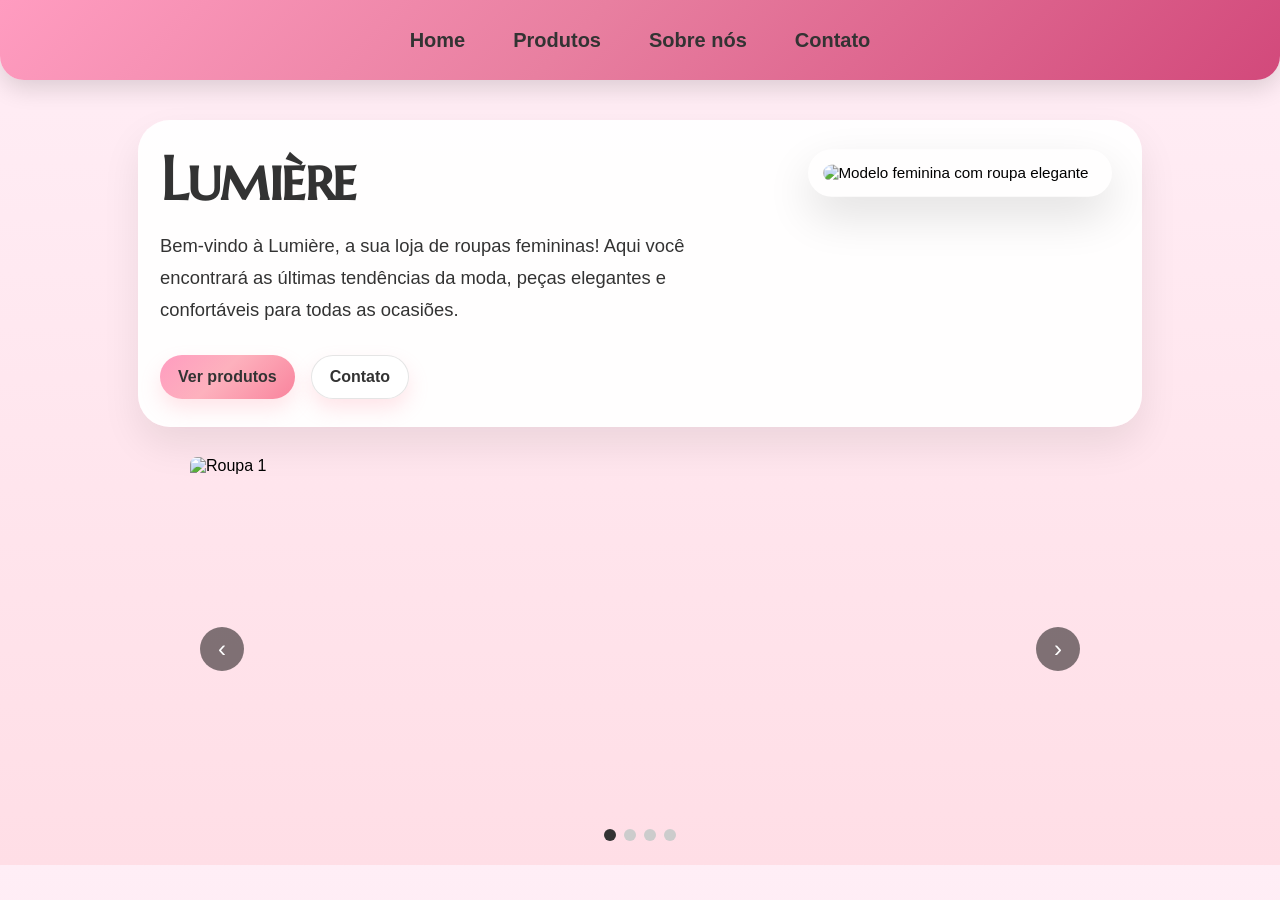
==== atividade-main/Trabalho 5,0 AV2/index.html @ 34f3f5bb "Add files via upload" ====
<!DOCTYPE html>
<html lang="en">
<head>
    <meta charset="UTF-8">
    <meta name="viewport" content="width=device-width, initial-scale=1.0"> <link rel="stylesheet" href="style.css">
    <title>Loja de roupas femininas, Lumière</title>
</head>
<body>
<nav>
        <ul>
            <li><a href="index.html">Home</a></li>
            <li><a href="produtos.html">Produtos</a></li>
            <li><a href="sobrenos.html">Sobre nós</a></li>
            <li><a href="contato.html">Contato</a></li>
        </ul>
    </nav>

<main class="layout hero">
        <div class="left">
            <h1>Lumière</h1>
            <p class="paragrafo">Bem-vindo à Lumière, a sua loja de roupas femininas! Aqui você encontrará as últimas tendências da moda, peças elegantes e confortáveis para todas as ocasiões.</p>
            <div class="hero-buttons">
              <a href="produtos.html" class="btn">Ver produtos</a>
              <a href="contato.html" class="btn secondary">Contato</a>
            </div>
        </div>
        <aside class="right">
                <img class="lua" src="https://images.pexels.com/photos/19327673/pexels-photo-19327673.jpeg" alt="Modelo feminina com roupa elegante">
        </aside>
    </main>

<section class="carousel" aria-label="Carrossel de roupas">

    <input type="radio" name="slides" id="s1" checked>
    <input type="radio" name="slides" id="s2">
    <input type="radio" name="slides" id="s3">
    <input type="radio" name="slides" id="s4">

    <div class="carousel-viewport">
        <div class="slides">
            <div class="slide"><img src="https://images.pexels.com/photos/36772528/pexels-photo-36772528.jpeg" alt="Roupa 1"></div>
            <div class="slide"><img src="https://images.pexels.com/photos/32498751/pexels-photo-32498751.jpeg" alt="Roupa 2"></div>
            <div class="slide"><img src="https://images.unsplash.com/photo-1489987707025-afc232f7ea0f?w=900&q=80&auto=format&fit=crop" alt="Roupa 3"></div>
            <div class="slide"><img src="https://images.pexels.com/photos/4062841/pexels-photo-4062841.jpeg" alt="Roupa 4"></div>
        </div>
    </div>

    <label class="nav prev prev-1" for="s4" aria-hidden="true" aria-label="Anterior">‹</label>
    <label class="nav next next-1" for="s2" aria-hidden="true" aria-label="Próximo">›</label>

    <label class="nav prev prev-2" for="s1" aria-hidden="true" aria-label="Anterior">‹</label>
    <label class="nav next next-2" for="s3" aria-hidden="true" aria-label="Próximo">›</label>

    <label class="nav prev prev-3" for="s2" aria-hidden="true" aria-label="Anterior">‹</label>
    <label class="nav next next-3" for="s4" aria-hidden="true" aria-label="Próximo">›</label>

    <label class="nav prev prev-4" for="s3" aria-hidden="true" aria-label="Anterior">‹</label>
    <label class="nav next next-4" for="s1" aria-hidden="true" aria-label="Próximo">›</label>

    <div class="dots" role="tablist">
        <label for="s1" class="dot" aria-label="Slide 1"></label>
        <label for="s2" class="dot" aria-label="Slide 2"></label>
        <label for="s3" class="dot" aria-label="Slide 3"></label>
        <label for="s4" class="dot" aria-label="Slide 4"></label>
    </div>
</section>


</body>
</html>
---- atividade-main/Trabalho 5,0 AV2/style.css ----
@import url('https://fonts.googleapis.com/css2?family=Marcellus+SC&display=swap');

:root{
    --background-color: rgb(255, 223, 229);
    --primary-color: #333333;
    --secondary-color: rgb(255, 197, 241);
}


p{
    color: var(--primary-color);
    font-size: 1.4em;
    line-height: 1.6;
    margin: 0 0 16px 0;
    text-align: left;
}

.paragrafo{
  margin-top: 15px;
}

.layout {
    display: flex;
    gap: 32px;
    align-items: flex-start;
    max-width: 960px;
    margin: 40px auto 30px;
    padding: 28px 22px;
    background: rgba(255, 255, 255, 0.96);
    border-radius: 32px;
    box-shadow: 0 18px 38px rgba(0, 0, 0, 0.08);
}

.hero {
    align-items: flex-start;
    min-height: auto;
}

.hero .left {
    flex: 1;
}

.hero .left h1 {
    margin: 0 0 18px 0;
    font-size: clamp(2.8rem, 5vw, 3.8rem);
    line-height: 1.02;
    letter-spacing: -0.04em;
}

.hero .left p {
    margin: 0;
    margin-top: 20px;
    color: var(--primary-color);
    max-width: 620px;
    line-height: 1.75;
    font-size: 1.15rem;
}

.hero-buttons {
    display: flex;
    flex-wrap: wrap;
    gap: 16px;
    margin-top: 28px;
}

.hero .right {
    justify-content: flex-end;
}

.hero .lua {
    width: 100%;
    max-width: 420px;
    border-radius: 28px;
    box-shadow: 0 20px 48px rgba(0,0,0,0.12);
}

.left { flex: 1; }
.left h1 { margin: 0 0 8px 0; font-family: 'Marcellus SC', serif; font-size: 2.2rem; color: var(--primary-color); }
.left p { margin: 0; margin-top: 30px; color: var(--primary-color); max-width: 680px; line-height: 1.6; }

.right { width: 320px; display: flex; justify-content: flex-end; align-items: flex-start; }



body{
    font-family: Arial, sans-serif;
    margin: 0;
    padding-top: 80px;
    background: linear-gradient(180deg, #ffeef6 0%, #ffdee6 100%);
}

a{
    text-decoration: none;
    color: var(--primary-color);
}

nav{
    background: linear-gradient(135deg, #ff9cc0 0%, #e87fa0 45%, #d2497b 100%);
    display: flex;
    justify-content: center;
    height: 80px;
    align-items: center;
    top: 0;
    left: 0;
    right: 0;
    position: fixed;
    z-index: 1000;
    box-shadow: 0 8px 24px rgba(0,0,0,0.14);
    border-radius: 0 0 24px 24px;
    padding: 0 32px;
}

nav a:hover{
    color: #fff;
}

nav ul{
    display: flex;
    flex-direction: row;
    justify-content: center;
    align-items: center;
    gap: 24px;
    width: min(1100px, 100%);
    list-style: none;
    margin: 0 auto;
    padding: 0;
}

nav a{
    padding: 0 18px;
    color: rgba(255,255,255,0.95);
    display: flex;
    align-items: center;
    height: 100%;
    font-weight: 700;
    font-size: 1rem;
    transition: background 0.2s ease, color 0.2s ease, transform 0.2s ease;
    border-radius: 999px;
}

nav a:hover{
    background: rgba(255,255,255,0.16);
    color: #fff;
    transform: translateY(-1px);
}




h1{
    text-align: left;
    flex: 1 1 0;
    color: var(--primary-color);
    margin: 0 0 8px 0;
    font-family: 'Marcellus SC', serif;
    color: #333333;
    display: block;
    height: auto;
    font-size: 2em;
}

nav a{
    padding: 0 12px;
    color: var(--primary-color);
    display: flex;
    align-items: center;
    height: 100%;
    font-weight: 600px;
    font-size: 20px;
}


.lua {
    display: block;
    margin: 0;
    max-width: 100%;
    height: auto;
    transform: scale(0.95);
    animation: float 5s ease-in-out infinite;
        width: 250px;
    padding: 16px;
    border-radius: 12px;
  
    margin: 0;
}

@keyframes float {
    0% {
        transform: translateY(0);
    }
    50% {
        transform: translateY(-10px);
    }
    100% {
        transform: translateY(0);
    }
}

html, body {
    overflow-x: hidden;
}

@media (max-width: 800px) {
    .layout { flex-direction: column; align-items: center; text-align: center; }
    .right { width: 100%; justify-content: center; margin-top: 24px; }
    .hero .lua { max-width: 330px; }
    .hero .left h1 { font-size: 2.8rem; }
    .hero .left p { max-width: 100%; }
}



.carousel {
  position: relative;
  max-width: 900px;
  margin: 1.5rem auto;
  overflow: hidden;
  border: rgb(237, 129, 147);
  border-radius: 5px;
  border-color: purple
}

.carousel input[type="radio"] { display: none; }

.carousel-viewport {
  overflow: hidden;
  height: clamp(220px, 40vh, 480px);
  border-radius: 7px;
  transition: transform 0.35s ease;
}

.carousel-viewport:hover {
  transform: translateY(-4px);
}

.slides {
  display: flex;
  width: 400%;
}


.slide {
  width: 25%;
  flex-shrink: 0;  height: 100%;}

.slide img {
  display: block;
  width: 100%;
  height: auto;
  object-fit: cover;
  height: 100%;
}


#s1:checked ~ .carousel-viewport .slides { transform: translateX(0%); }
#s2:checked ~ .carousel-viewport .slides { transform: translateX(-25%); }
#s3:checked ~ .carousel-viewport .slides { transform: translateX(-50%); }
#s4:checked ~ .carousel-viewport .slides { transform: translateX(-75%); }


.nav {
  position: absolute;
  top: 50%;
  transform: translateY(-50%);
  background: rgba(0,0,0,0.5);
  color: #fff;
  width: 44px;
  height: 44px;
  line-height: 44px;
  text-align: center;
  border-radius: 50%;
  cursor: pointer;
  user-select: none;
  font-size: 24px;
  display: none; 
}

.prev { left: 10px; }
.next { right: 10px; }

#s1:checked ~ .prev-1,
#s1:checked ~ .next-1,
#s2:checked ~ .prev-2,
#s2:checked ~ .next-2,
#s3:checked ~ .prev-3,
#s3:checked ~ .next-3,
#s4:checked ~ .prev-4,
#s4:checked ~ .next-4 {
  display: block;
}


.dots {
  display: flex;
  justify-content: center;
  gap: 8px;
  margin-top: 12px;
}

.dot {
  width: 12px;
  height: 12px;
  border-radius: 50%;
  background: #ccc;
  display: inline-block;
  cursor: pointer;
}


#s1:checked ~ .dots label[for="s1"],
#s2:checked ~ .dots label[for="s2"],
#s3:checked ~ .dots label[for="s3"],
#s4:checked ~ .dots label[for="s4"] {
  background: #333;
}


@media (max-width: 700px) {
  .nav { width:36px; height:36px; line-height:36px; font-size:20px; }
}

.left h1 {
    font-size: 8rem; 
    line-height: 1.1;
}

    main { max-width:1100px; margin: 100px auto 48px; padding: 0 16px; }
    .products { display: grid; gap: 18px; grid-template-columns: repeat(auto-fit, minmax(220px, 1fr)); }
    .product-card { background: #fff; border-radius: 12px; padding: 12px; box-shadow: 0 6px 18px rgba(0,0,0,0.06); display:flex; flex-direction:column; }
    .product-img { width:100%; height:260px; object-fit:cover; border-radius:8px; display:block; }
    .product-info { padding: 10px 6px 0; flex:1 0 auto; display:flex; flex-direction:column; gap:8px; }
    .product-title { margin:0; font-size:1.1rem; color:var(--primary-color); }
    .product-price { margin:0; font-weight:700; color:#c23a6a; }
    .product-actions { margin-top:auto; display:flex; gap:8px; }
    


    .btn { background: rgb(255, 135, 153); color:var(--primary-color); border:none; padding:10px 12px; border-radius:8px; cursor:pointer; font-weight:600; }
    .btn.secondary { background:transparent; border:1px solid rgba(0,0,0,0.08); }
    @media (max-width:700px){ .product-img { height:200px; } main{ margin-top:50px; } }


main {
  max-width: 1100px;
  margin: 50px auto 48px;
  padding: 0 16px;
}





.products {
  display: grid;
  gap: 18px;
  grid-template-columns: repeat(auto-fit, minmax(220px, 1fr));
}

.product-card {
  background: #fff;
  border-radius: 12px;
  padding: 12px;
  box-shadow: 0 6px 18px rgba(0,0,0,0.06);
  display: flex;
  flex-direction: column;
  overflow: hidden;
  transition: transform 0.25s ease, box-shadow 0.25s ease;
}

.product-card:hover {
  transform: translateY(-5px) scale(1.02);
  box-shadow: 0 16px 30px rgba(0,0,0,0.12);
}

.product-img {
  width: 100%;
  height: 260px;
  object-fit: cover;
  border-radius: 8px;
  display: block;
}

.product-info {
  padding: 10px 6px 0;
  flex: 1 0 auto;
  display: flex;
  flex-direction: column;
  gap: 8px;
}

.product-title {
  margin: 0;
  font-size: 1.1rem;
  color: var(--primary-color);
  font-weight: 600;
}

.product-price {
  margin: 0;
  color: #c23a6a;
  font-weight: 700;
}

.product-actions {
  margin-top: auto;
  display: flex;
  gap: 8px;
}

.btn {
  background: linear-gradient(135deg, #ff9cc0 0%, #fdb1bd 45%, #f9849d 100%);
  color: #333;
  border: none;
  padding: 12px 18px;
  border-radius: 999px;
  cursor: pointer;
  font-weight: 700;
  text-decoration: none;
  display: inline-flex;
  align-items: center;
  justify-content: center;
  transition: transform 0.2s ease, box-shadow 0.2s ease, background 0.2s ease;
  box-shadow: 0 10px 20px rgba(255, 151, 168, 0.24);
}

.btn:hover {
  background: linear-gradient(135deg, #fcb4c5 0%, #f47a8b 100%);
  color: #fff;
  transform: translateY(-2px);
  box-shadow: 0 14px 26px rgba(249, 124, 145, 0.28);
}

.btn.secondary {
  background: rgba(255, 255, 255, 0.9);
  color: #333;
  border: 1px solid rgba(0, 0, 0, 0.1);
}

.btn.secondary:hover {
  background: rgba(255, 255, 255, 1);
  border-color: rgba(0, 0, 0, 0.14);
  transform: translateY(-2px);
  box-shadow: 0 10px 18px rgba(0, 0, 0, 0.08);
}

.btn.voltar {
  align-self: flex-start;
  height: 40px;
}

.page-header {
  display: flex;
  align-items: center;
  justify-content: space-between;
  margin-bottom: 18px;
}

.page-header h1 {
  font-size: 3rem;
  line-height: 1.05;
}

.page-subtitle {
  margin: 6px 0 0;
  color: var(--primary-color);
  font-size: 1.15rem;
  line-height: 1.6;
}

.product-desc {
  margin: 0;
  color: #666;
  font-size: 1rem;
  line-height: 1.75;
}


.page-main {
  max-width: 1100px;
  margin: 100px auto 48px;
  padding: 0 16px;
}

.card-main {
  max-width: 1100px;
  margin: 0 auto 48px;
  padding: 0 16px;
}

.section-header {
  margin-bottom: 18px;
}

.section-grid {
  display: grid;
  gap: 20px;
}

.section-title {
  margin-top: 0;
}

.section-description {
  margin: 0;
  color: var(--primary-color);
}

.contact-cards {
  display: grid;
  gap: 18px;
  grid-template-columns: repeat(auto-fit, minmax(220px, 1fr));
  margin-bottom: 32px;
}

.contact-card {
  background: #fff;
  border-radius: 20px;
  padding: 20px;
  box-shadow: 0 16px 40px rgba(0, 0, 0, 0.05);
  border: 1px solid rgba(0, 0, 0, 0.04);
}

.contact-card h3 {
  margin: 0 0 12px;
  font-size: 1.05rem;
  color: #333;
}

.contact-card p {
  margin: 0;
  color: #666;
  line-height: 1.7;
}

.form-card {
  background: rgba(255, 255, 255, 0.96);
  border-radius: 24px;
  padding: 32px;
  box-shadow: 0 20px 50px rgba(0,0,0,0.08);
  border: 1px solid rgba(255,255,255,0.75);
}

.form-grid {
  display: grid;
  gap: 18px;
}

.form-grid label {
  font-weight: 600;
  color: #333;
}

.form-input {
  padding: 14px 16px;
  border-radius: 14px;
  border: 1px solid #ddd;
  background: #fff;
  width: 100%;
  transition: border-color 0.2s ease, box-shadow 0.2s ease;
}

.form-input:focus {
  outline: none;
  border-color: #f77d95;
  box-shadow: 0 0 0 4px rgba(255, 153, 176, 0.16);
}

.form-input--textarea {
  resize: vertical;
  min-height: 170px;
}

.form-actions {
  display: flex;
  flex-wrap: wrap;
  gap: 12px;
  justify-content: flex-start;
  margin-top: 12px;
}

.contact-info {
  margin-top: 32px;
  color: var(--primary-color);
  font-size: 0.95rem;
  background: #fff;
  border-radius: 18px;
  padding: 22px;
  border: 1px solid rgba(0,0,0,0.05);
  box-shadow: 0 14px 36px rgba(0,0,0,0.06);
}

.contact-info p {
  margin: 0;
}

.contact-info p + p {
  margin-top: 6px;
}

@media (max-width: 700px) {
  .product-img { height: 200px; }
  main { margin-top: 90px; }
}

.btn-voltar {
  background: pink;
}

.card {
  background-color: #fff;
  border-radius: 20px;
  box-shadow: 0 16px 35px rgba(0, 0, 0, 0.12);
  max-width: 1100px;
  margin: 100px auto 48px;
  padding: 32px;
  overflow: hidden;
}

.card h1,
.card h2,
.card p {
  color: var(--primary-color);
}

.card h1{
  margin-top: 0;
}

.card a{
  margin-top: 25px;
}
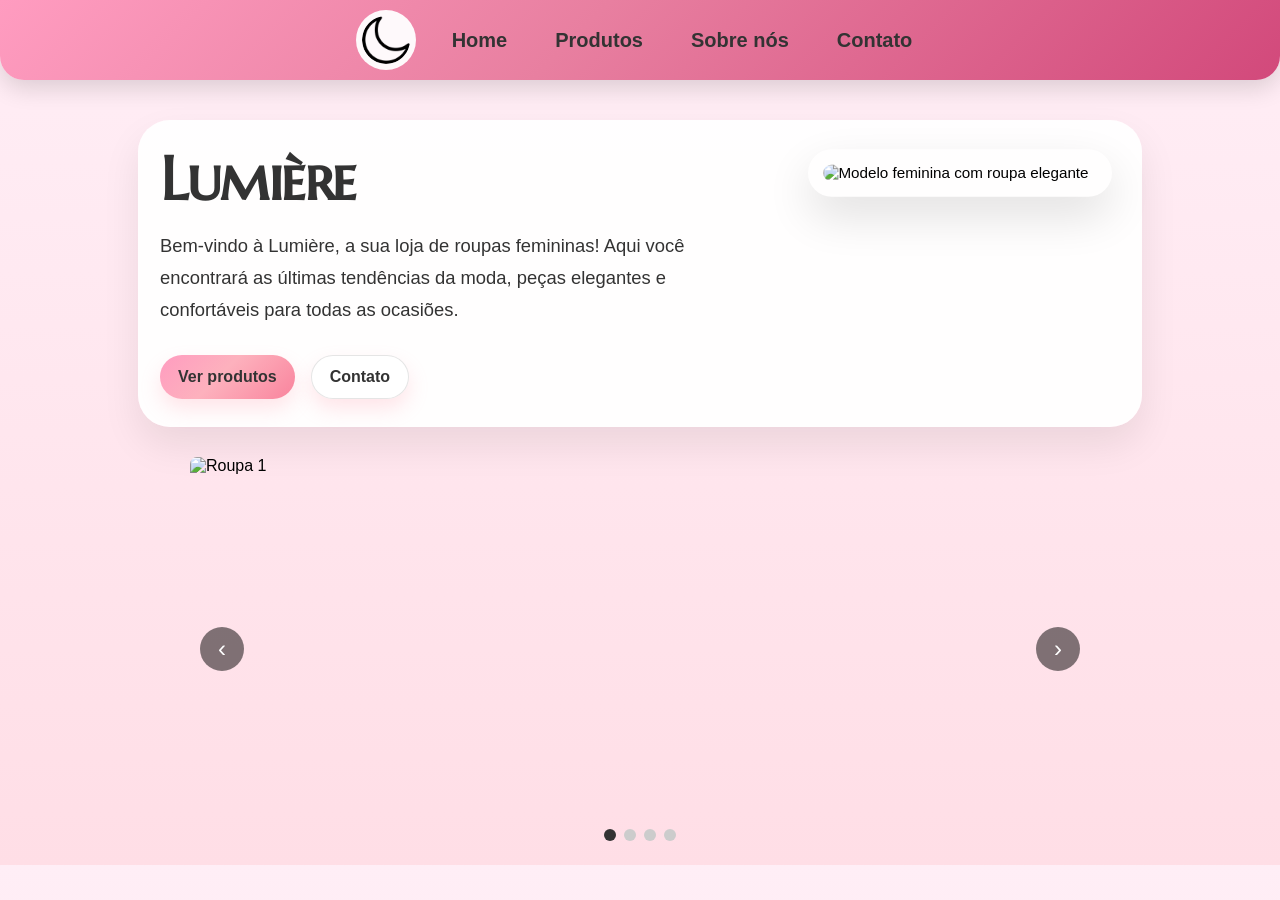
==== commit aa1efe8e: "Add files via upload" ====
--- a/atividade-main/Trabalho 5,0 AV2/index.html
+++ b/atividade-main/Trabalho 5,0 AV2/index.html
@@ -8,6 +8,7 @@
 <body>
 <nav>
         <ul>
+            <li><img src="moon.png" alt=""></li>
             <li><a href="index.html">Home</a></li>
             <li><a href="produtos.html">Produtos</a></li>
             <li><a href="sobrenos.html">Sobre nós</a></li>
--- a/atividade-main/Trabalho 5,0 AV2/style.css
+++ b/atividade-main/Trabalho 5,0 AV2/style.css
@@ -144,8 +144,21 @@
     transform: translateY(-1px);
 }
 
-
-
+nav li {
+    display: flex;
+    align-items: center;
+    height: 100%;
+}
+
+nav img {
+    width: 48px;
+    height: 48px;
+    object-fit: contain;
+    display: block;
+    background: rgba(255, 255, 255, 0.95);
+    border-radius: 100%;
+    padding: 6px;
+}
 
 h1{
     text-align: left;
@@ -157,6 +170,75 @@
     display: block;
     height: auto;
     font-size: 2em;
+}
+
+.toggle {
+    display: none;
+}
+
+.product-actions {
+    display: flex;
+    flex-wrap: wrap;
+    gap: 10px;
+    align-items: center;
+    margin-top: 12px;
+}
+
+.product-actions .btn {
+    cursor: pointer;
+    border: none;
+    display: inline-block;
+}
+
+.product-actions .btn:hover {
+    opacity: 0.95;
+}
+
+.details-toggle {
+    display: none;
+}
+
+.details-label {
+    cursor: pointer;
+}
+
+.details-box {
+    display: none;
+    width: 100%;
+    margin-top: 8px;
+    padding: 10px 12px;
+    background: #fff5f8;
+    border: 1px solid #f3c7d7;
+    border-radius: 10px;
+    color: #5f3f4b;
+}
+
+.details-box p {
+    margin: 4px 0;
+    font-size: 0.95rem;
+}
+
+.details-toggle:checked + .details-label + .details-box {
+    display: block;
+}
+
+.product-actions .msg {
+    color: #2e8b57;
+    font-size: 0.95rem;
+    font-weight: 700;
+    opacity: 0;
+    transform: translateY(6px);
+    transition: all 0.25s ease;
+}
+
+.toggle:checked + .btn {
+    background: #2e8b57;
+    color: #fff;
+}
+
+.toggle:checked ~ .msg {
+    opacity: 1;
+    transform: translateY(0);
 }
 
 nav a{
